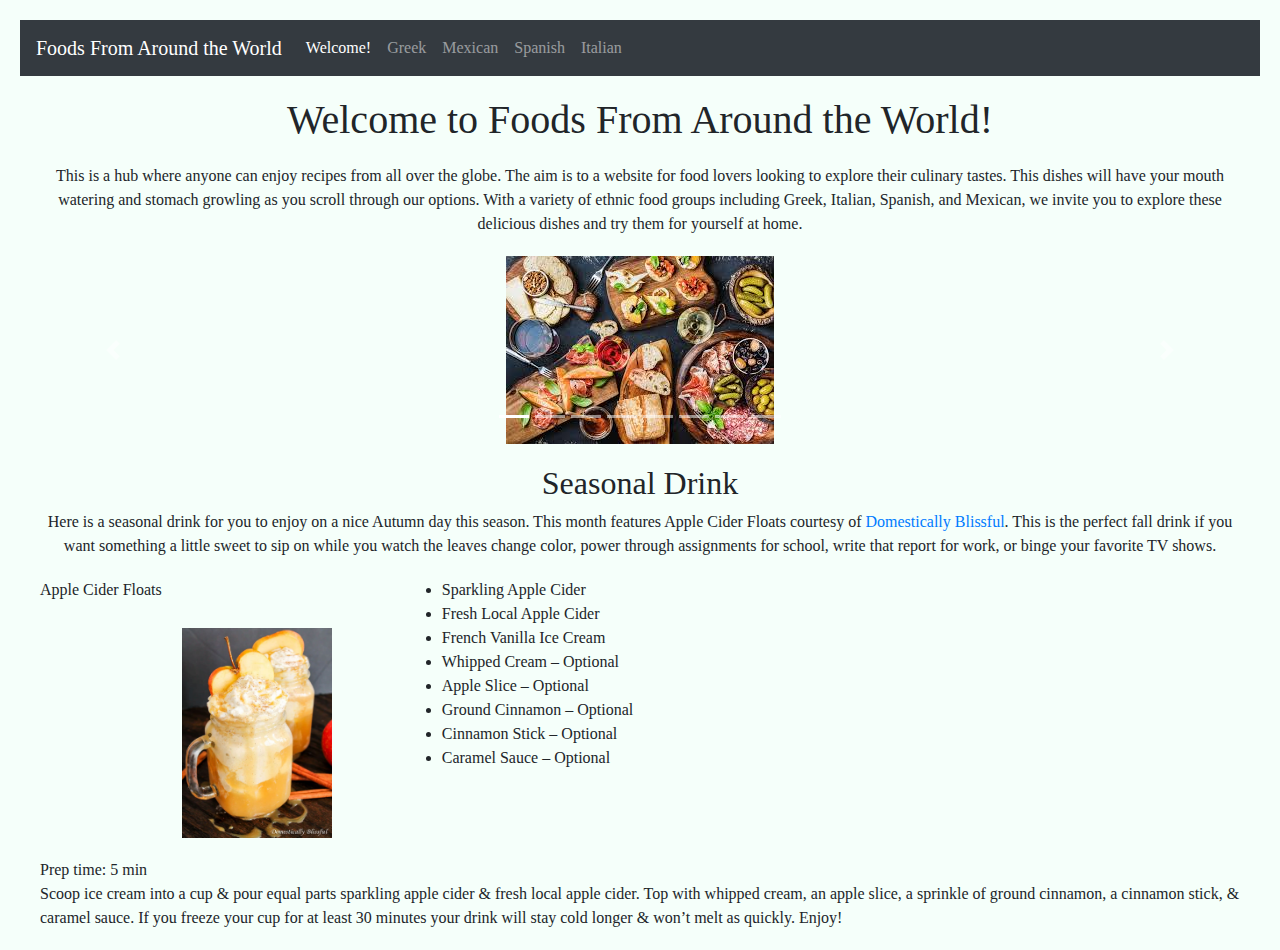
==== index.html @ 852ca3a0 "fix style" ====
<!DOCTYPE html>
<html lang="en">
  <head>
    <meta charset="utf-8">
    <meta name="viewport" content="width=device-width, initial-scale=1">
    <link rel="stylesheet" href="https://maxcdn.bootstrapcdn.com/bootstrap/4.3.1/css/bootstrap.min.css">
    <link rel="stylesheet" href="style.css">
	<script src="https://ajax.googleapis.com/ajax/libs/jquery/3.4.1/jquery.min.js"></script>
    <script src="interact.js"></script>
	<title> Foods From Around the World</title>
  </head>
  
  <body>
    <nav class="navbar navbar-expand-md bg-dark navbar-dark">
      <a class="navbar-brand" href="#">Foods From Around the World</a>
      <button class="navbar-toggler" type="button" data-toggle="collapse" data-target="#collapsibleNavbar">

        <span class="navbar-toggler-icon"></span>
      </button>
      <div class="collapse navbar-collapse" id="collapsibleNavbar">
        <ul class="navbar-nav">
          <li class="nav-item, active">
            <a class="nav-link" href="index.html">Welcome!</a>
          </li>
          <li class="nav-item">
            <a class="nav-link" href="Greek.html">Greek</a>
          </li>
          <li class="nav-item">
            <a class="nav-link" href="Mexican.html">Mexican</a>
          </li>    
		  <li class="nav-item">
            <a class="nav-link" href="Spanish.html">Spanish</a>
          </li> 
		  <li class="nav-item"> 
            <a class="nav-link" href="Italian.html">Italian</a>
          </li>	
        </ul>
      </div>  
    </nav>
	
	<h1>Welcome to Foods From Around the World!</h1>
	
	<p>
	This is a hub where anyone can enjoy recipes from all over the globe.
	The aim is to a website for food lovers looking to explore their culinary tastes.
	This dishes will have your mouth watering and stomach growling as you scroll through
	our options. With a variety of ethnic food groups including Greek, Italian, 
	Spanish, and Mexican, we invite you to explore these delicious dishes and try 
	them for yourself at home.
	</p>
	
	<div id="demo" class="carousel slide" data-ride="carousel">
  <!-- Indicators -->
  <ul class="carousel-indicators">
    <li data-target="#demo" data-slide-to="0" class="active"></li>
    <li data-target="#demo" data-slide-to="1"></li>
    <li data-target="#demo" data-slide-to="2"></li>
	<li data-target="#demo" data-slide-to="3"></li>
	<li data-target="#demo" data-slide-to="4"></li>
	<li data-target="#demo" data-slide-to="5"></li>
	<li data-target="#demo" data-slide-to="6"></li>
	<li data-target="#demo" data-slide-to="7"></li>
  </ul>
  <!-- The slideshow -->
  <div class="carousel-inner">
    <div class="carousel-item active">
      <img src="0.jpg" alt="food-0" class="mx-auto d-block">
    </div>
    <div class="carousel-item">
      <img src="1.jpg" alt="food-1" class="mx-auto d-block">
    </div>
    <div class="carousel-item">
      <img src="2.jpg" alt="food-2" class="mx-auto d-block">
    </div>
	<div class="carousel-item">
      <img src="3.jpg" alt="food-3" class="mx-auto d-block">
    </div>
	<div class="carousel-item">
      <img src="4.jpg" alt="food-4" class="mx-auto d-block">
    </div>
	<div class="carousel-item">
      <img src="5.jpg" alt="food-5" class="mx-auto d-block">
    </div>
	<div class="carousel-item">
      <img src="6.jpg" alt="food-6" class="mx-auto d-block">
    </div>
	<div class="carousel-item">
      <img src="7.jpg" alt="food-7" class="mx-auto d-block">
    </div>
  </div>
  <!-- Left and right controls -->
  <a class="carousel-control-prev" href="#demo" data-slide="prev">
    <span class="carousel-control-prev-icon"></span>
  </a>
  <a class="carousel-control-next" href="#demo" data-slide="next">
    <span class="carousel-control-next-icon"></span>
  </a>
</div>

	<h2>Seasonal Drink</h2>
	<p id="drinkText">
	Here is a seasonal drink for you to enjoy on a nice Autumn day this season. This 
	month features  Apple Cider Floats courtesy of <a href="https://domesticallyblissful.com/apple-cider-floats/">Domestically Blissful</a>.
	This is the perfect fall drink if you want something a little sweet to sip on while
	you watch the leaves change color, power through assignments for school, write that
	report for work, or binge your favorite TV shows.
	</p>
	<div class="row">
		Apple Cider Floats
		<p><img id="appleFloats" src="Apple-Cider-Floats.jpg" alt="Apple Cider Floats" >
		<ul>
		<li>Sparkling Apple Cider</li>
		<li>Fresh Local Apple Cider</li>
		<li>French Vanilla Ice Cream</li>
		<li>Whipped Cream – Optional</li>
		<li>Apple Slice – Optional</li>
		<li>Ground Cinnamon – Optional</li>
		<li>Cinnamon Stick – Optional</li>
		<li>Caramel Sauce – Optional</li>
		</ul>
		Prep time: 5 min
		<br>Scoop ice cream into a cup & pour equal parts sparkling apple cider & fresh local apple cider.
		Top with whipped cream, an apple slice, a sprinkle of ground cinnamon, a cinnamon stick, & caramel sauce.
		If you freeze your cup for at least 30 minutes your drink will stay cold longer & won’t melt as quickly.
		Enjoy!
	</div>
	
      <script src="https://ajax.googleapis.com/ajax/libs/jquery/3.4.1/jquery.min.js"></script>
      <script src="https://maxcdn.bootstrapcdn.com/bootstrap/4.3.1/js/bootstrap.min.js"></script>
	  
  </body>
</html>
---- style.css ----
#content {
     margin-left: 20px;
}
#g1{  
  border: double 5px;
  width:800px;
  height:720px; 
  float: right;
  border: solid 5px;
  width:250px;
  height:250px; 
  margin-top:50px;
  margin-right:20px;
  margin-left:20px;
}
#gs{
	min-width: 350px;
	border: double 5px;
}
#cr{
  border: double 5px;
  width:826px;
  height:620px; 
  margin-top:50px;
  margin-right:50px;
}
#bk{
  border: double 5px;
  width:600px;
  margin-top:50px;
  margin-right:50px;
}
#bb{
  border: double 5px;
  width:682px;
  height:1024px; 
  margin-top:50px;
  margin-right:50px;
}
#na{
  border: double 5px;
  width:768px;
  height:512px; 
  margin-top:50px;
  margin-right:50px;  
}
#m2{
  float: left;
  border: double 5px;
  margin-top:50px;
  margin-left:50px;
}
#appleFloats{
	  float:center-left;
	  width:150px;
	  height:210px;
	  margin-top:50px;
	  margin-right:50px;
}
.row{
	margin-left: 20px;
}
#sp{
	margin-left:20px;
	border: double 5px;
}
#p{
  border: solid 5px;
  width: 260px;
  height: 195px;
  float: right;
  margin-top: 100px;
}
h1{
	text-align:center;
	margin-left: 20px;
	margin-right: 20px;
	margin-top: 20px;
	margin-bottom: 20px;
	font-family: "Times New Roman", Times, serif;
}
h2{
	text-align:center;
	margin-left: 20px;
	margin-right: 20px;
	margin-top: 20px;
	font-family: "Times New Roman", Times, serif;
}
p{
	text-align:center;
	margin-left: 20px;
	margin-right: 20px;
	margin-bottom: 20px;
	font-family: "Times New Roman", Times, serif;
	text-size: 14;
}
#drinkText{
	text-align:center;
	margin-left: 20px;
	margin-right: 20px;
	margin-bottom: 20px;
	font-family: "Times New Roman", Times, serif;
	text-size: 14;
}
.drinkRecipe{
	margin-left: 20px;
}
body{
	background-color: MintCream;
	font-family: "Times New Roman", Times, serif;
	margin-left: 20px;
	margin-right: 20px;
	margin-top: 20px;
	margin-bottom: 20px;
}
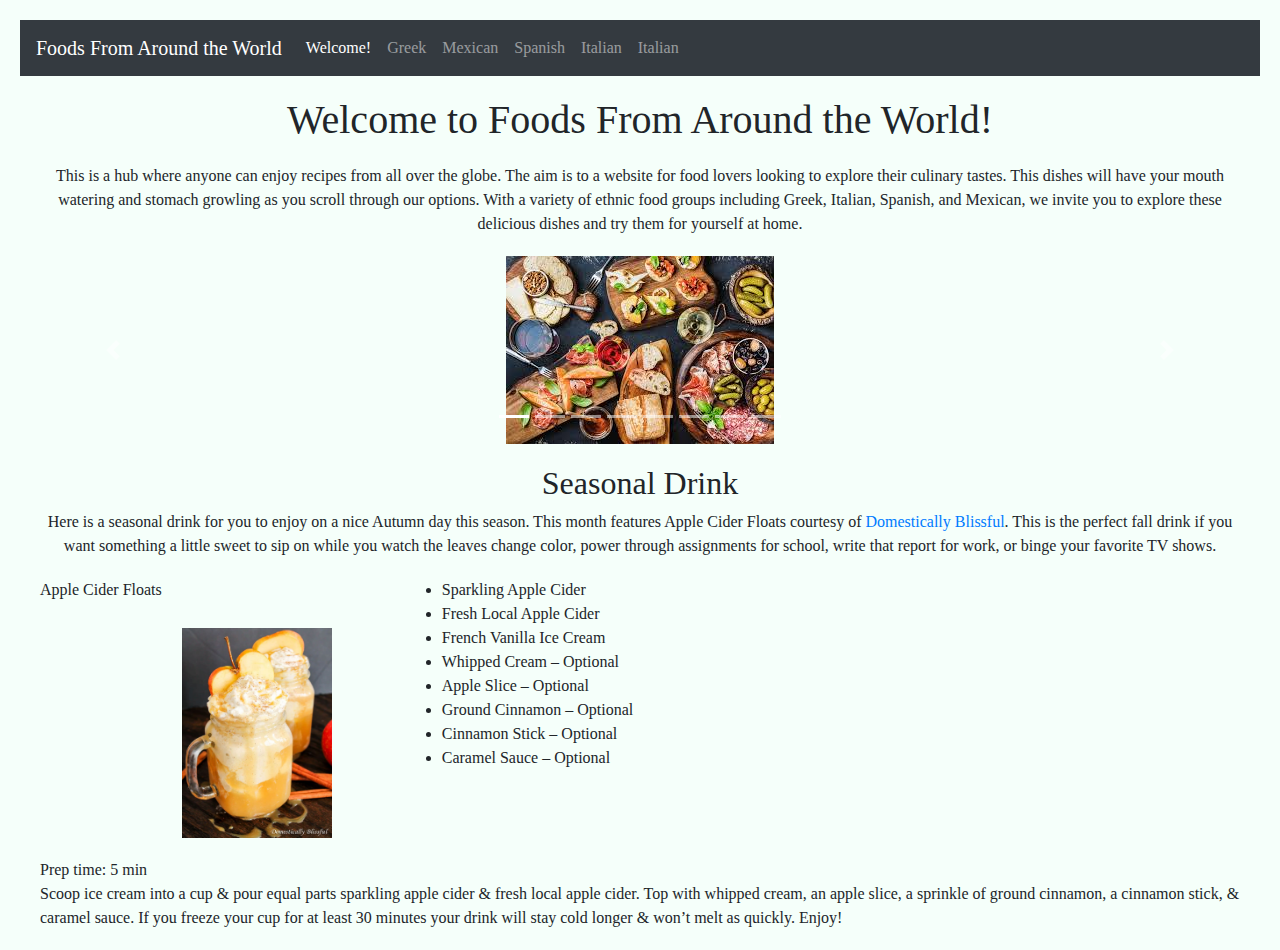
==== commit d19391d6: "update" ====
--- a/index.html
+++ b/index.html
@@ -30,6 +30,10 @@
           </li>    
 		  <li class="nav-item">
             <a class="nav-link" href="Spanish.html">Spanish</a>
+          </li>
+          <li class="nav-item"> 
+            <a class="nav-link" href="Italian.html">Italian</a>
+          </li>					  
           </li> 
 		  <li class="nav-item"> 
             <a class="nav-link" href="Italian.html">Italian</a>
--- a/style.css
+++ b/style.css
@@ -1,14 +1,14 @@
 #content {
      margin-left: 20px;
 }
-#g1{  
+#g1{
+
+  
   border: double 5px;
   width:800px;
   height:720px; 
   float: right;
   border: solid 5px;
-  width:250px;
-  height:250px; 
   margin-top:50px;
   margin-right:20px;
   margin-left:20px;
@@ -27,9 +27,11 @@
 #bk{
   border: double 5px;
   width:600px;
+  height:600px; 
   margin-top:50px;
   margin-right:50px;
 }
+
 #bb{
   border: double 5px;
   width:682px;
@@ -42,7 +44,7 @@
   width:768px;
   height:512px; 
   margin-top:50px;
-  margin-right:50px;  
+  margin-right:50px;
 }
 #m2{
   float: left;
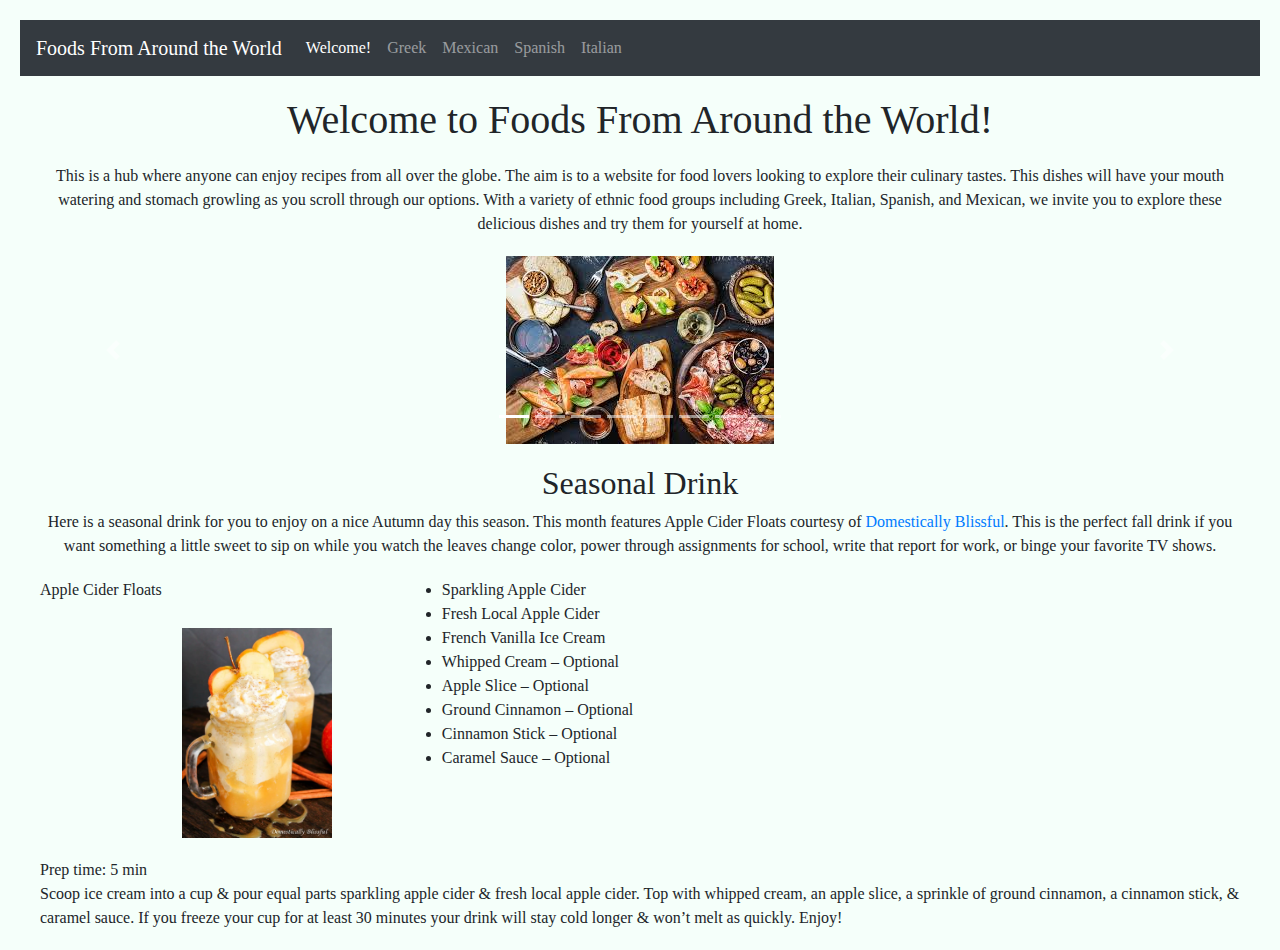
==== commit 6410f094: "fix style" ====
--- a/index.html
+++ b/index.html
@@ -12,7 +12,7 @@
   
   <body>
     <nav class="navbar navbar-expand-md bg-dark navbar-dark">
-      <a class="navbar-brand" href="#">Foods From Around the World</a>
+      <a class="navbar-brand" href="index.html">Foods From Around the World</a>
       <button class="navbar-toggler" type="button" data-toggle="collapse" data-target="#collapsibleNavbar">
 
         <span class="navbar-toggler-icon"></span>
@@ -30,10 +30,6 @@
           </li>    
 		  <li class="nav-item">
             <a class="nav-link" href="Spanish.html">Spanish</a>
-          </li>
-          <li class="nav-item"> 
-            <a class="nav-link" href="Italian.html">Italian</a>
-          </li>					  
           </li> 
 		  <li class="nav-item"> 
             <a class="nav-link" href="Italian.html">Italian</a>
--- a/style.css
+++ b/style.css
@@ -1,14 +1,21 @@
 #content {
      margin-left: 20px;
 }
-#g1{
+.Mexican{
 
-  
-  border: double 5px;
+}
+#it{
+	min-width: 350px;
+	border: double 5px;
+}
+#g1{  
+  border: solid 5px;
   width:800px;
   height:720px; 
   float: right;
   border: solid 5px;
+  width:250px;
+  height:250px; 
   margin-top:50px;
   margin-right:20px;
   margin-left:20px;
@@ -17,34 +24,37 @@
 	min-width: 350px;
 	border: double 5px;
 }
+#mx{
+	min-width: 350px;
+	border: double 5px;
+}
 #cr{
-  border: double 5px;
-  width:826px;
-  height:620px; 
+  border: solid 5px;
+  float : right;
+  width:330px;
+  height:330px; 
   margin-top:50px;
-  margin-right:50px;
+  margin-right:20px;
+    margin-left:20px
 }
 #bk{
-  border: double 5px;
-  width:600px;
-  height:600px; 
-  margin-top:50px;
-  margin-right:50px;
+  border: solid 5px;
+  width:350px;
+  height: 350px;
+  float: center;
+  margin-right:20px;
 }
-
 #bb{
-  border: double 5px;
-  width:682px;
-  height:1024px; 
-  margin-top:50px;
-  margin-right:50px;
+  border: solid 5px;
+  width:350;
+  height:350;
+  margin-right:20px;
 }
 #na{
-  border: double 5px;
-  width:768px;
-  height:512px; 
-  margin-top:50px;
-  margin-right:50px;
+  border: solid 5px;
+  width:350px;
+  height:350px; 
+  margin-right:50px;  
 }
 #m2{
   float: left;
@@ -63,7 +73,7 @@
 	margin-left: 20px;
 }
 #sp{
-	margin-left:20px;
+	min-width: 350px;
 	border: double 5px;
 }
 #p{
@@ -80,6 +90,7 @@
 	margin-top: 20px;
 	margin-bottom: 20px;
 	font-family: "Times New Roman", Times, serif;
+	font-size: 14;
 }
 h2{
 	text-align:center;
@@ -87,6 +98,7 @@
 	margin-right: 20px;
 	margin-top: 20px;
 	font-family: "Times New Roman", Times, serif;
+	font-size: 14;
 }
 p{
 	text-align:center;
@@ -94,7 +106,7 @@
 	margin-right: 20px;
 	margin-bottom: 20px;
 	font-family: "Times New Roman", Times, serif;
-	text-size: 14;
+	font-size: 14;
 }
 #drinkText{
 	text-align:center;
@@ -102,7 +114,7 @@
 	margin-right: 20px;
 	margin-bottom: 20px;
 	font-family: "Times New Roman", Times, serif;
-	text-size: 14;
+	font-size: 14;
 }
 .drinkRecipe{
 	margin-left: 20px;
@@ -114,4 +126,5 @@
 	margin-right: 20px;
 	margin-top: 20px;
 	margin-bottom: 20px;
+	font-size: 14;
 }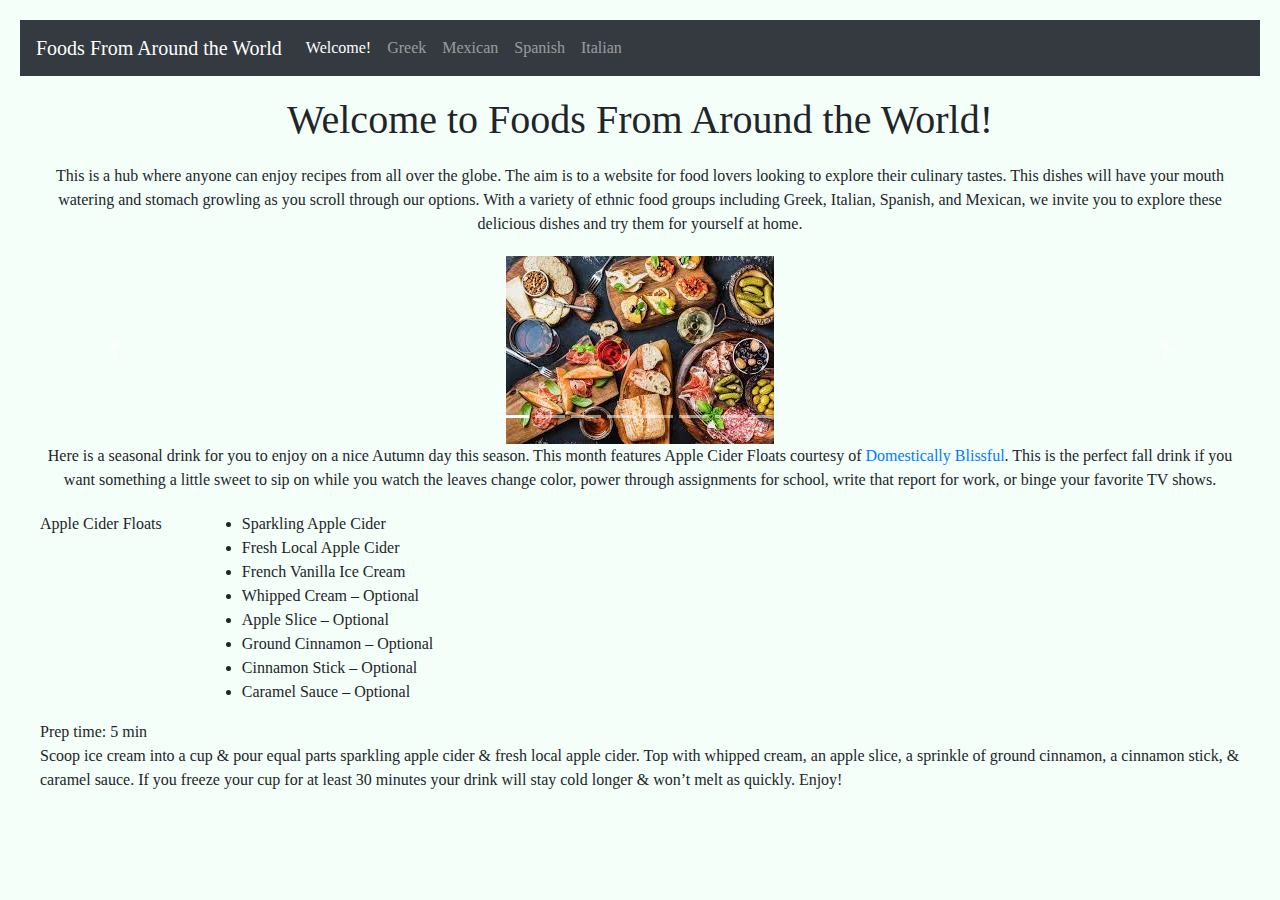
==== commit 546487d3: "add fadeIn()" ====
--- a/index.html
+++ b/index.html
@@ -9,7 +9,7 @@
     <script src="interact.js"></script>
 	<title> Foods From Around the World</title>
   </head>
-  
+
   <body>
     <nav class="navbar navbar-expand-md bg-dark navbar-dark">
       <a class="navbar-brand" href="index.html">Foods From Around the World</a>
@@ -27,28 +27,29 @@
           </li>
           <li class="nav-item">
             <a class="nav-link" href="Mexican.html">Mexican</a>
-          </li>    
+          </li>
 		  <li class="nav-item">
             <a class="nav-link" href="Spanish.html">Spanish</a>
-          </li> 
-		  <li class="nav-item"> 
+
+          </li>
+          <li class="nav-item">
             <a class="nav-link" href="Italian.html">Italian</a>
-          </li>	
+          </li>
         </ul>
-      </div>  
+      </div>
     </nav>
-	
+
 	<h1>Welcome to Foods From Around the World!</h1>
-	
+
 	<p>
 	This is a hub where anyone can enjoy recipes from all over the globe.
 	The aim is to a website for food lovers looking to explore their culinary tastes.
 	This dishes will have your mouth watering and stomach growling as you scroll through
-	our options. With a variety of ethnic food groups including Greek, Italian, 
-	Spanish, and Mexican, we invite you to explore these delicious dishes and try 
+	our options. With a variety of ethnic food groups including Greek, Italian,
+	Spanish, and Mexican, we invite you to explore these delicious dishes and try
 	them for yourself at home.
 	</p>
-	
+
 	<div id="demo" class="carousel slide" data-ride="carousel">
   <!-- Indicators -->
   <ul class="carousel-indicators">
@@ -99,13 +100,13 @@
 
 	<h2>Seasonal Drink</h2>
 	<p id="drinkText">
-	Here is a seasonal drink for you to enjoy on a nice Autumn day this season. This 
+	Here is a seasonal drink for you to enjoy on a nice Autumn day this season. This
 	month features  Apple Cider Floats courtesy of <a href="https://domesticallyblissful.com/apple-cider-floats/">Domestically Blissful</a>.
 	This is the perfect fall drink if you want something a little sweet to sip on while
 	you watch the leaves change color, power through assignments for school, write that
 	report for work, or binge your favorite TV shows.
 	</p>
-	<div class="row">
+	<div class="row" id "floatRecipe">
 		Apple Cider Floats
 		<p><img id="appleFloats" src="Apple-Cider-Floats.jpg" alt="Apple Cider Floats" >
 		<ul>
@@ -124,9 +125,9 @@
 		If you freeze your cup for at least 30 minutes your drink will stay cold longer & won’t melt as quickly.
 		Enjoy!
 	</div>
-	
+
       <script src="https://ajax.googleapis.com/ajax/libs/jquery/3.4.1/jquery.min.js"></script>
       <script src="https://maxcdn.bootstrapcdn.com/bootstrap/4.3.1/js/bootstrap.min.js"></script>
-	  
+
   </body>
 </html>
--- a/style.css
+++ b/style.css
@@ -8,14 +8,24 @@
 	min-width: 350px;
 	border: double 5px;
 }
-#g1{  
+#pasta{
   border: solid 5px;
   width:800px;
-  height:720px; 
-  float: right;
+  height:720px;
   border: solid 5px;
   width:250px;
-  height:250px; 
+  height:250px;
+  margin-top:50px;
+  margin-right:20px;
+  margin-left:20px;
+}
+#g1{
+  border: solid 5px;
+  width:800px;
+  height:720px;
+  border: solid 5px;
+  width:250px;
+  height:250px;
   margin-top:50px;
   margin-right:20px;
   margin-left:20px;
@@ -32,12 +42,19 @@
   border: solid 5px;
   float : right;
   width:330px;
-  height:330px; 
+  height:330px;
   margin-top:50px;
   margin-right:20px;
     margin-left:20px
 }
 #bk{
+  border: solid 5px;
+  width:350px;
+  height: 350px;
+  float: center;
+  margin-right:20px;
+}
+#bkf{
   border: solid 5px;
   width:350px;
   height: 350px;
@@ -53,8 +70,8 @@
 #na{
   border: solid 5px;
   width:350px;
-  height:350px; 
-  margin-right:50px;  
+  height:350px;
+  margin-right:50px;
 }
 #m2{
   float: left;
@@ -63,6 +80,7 @@
   margin-left:50px;
 }
 #appleFloats{
+  display: none;
 	  float:center-left;
 	  width:150px;
 	  height:210px;
@@ -93,6 +111,7 @@
 	font-size: 14;
 }
 h2{
+  display: none;
 	text-align:center;
 	margin-left: 20px;
 	margin-right: 20px;
@@ -127,4 +146,4 @@
 	margin-top: 20px;
 	margin-bottom: 20px;
 	font-size: 14;
-}+}
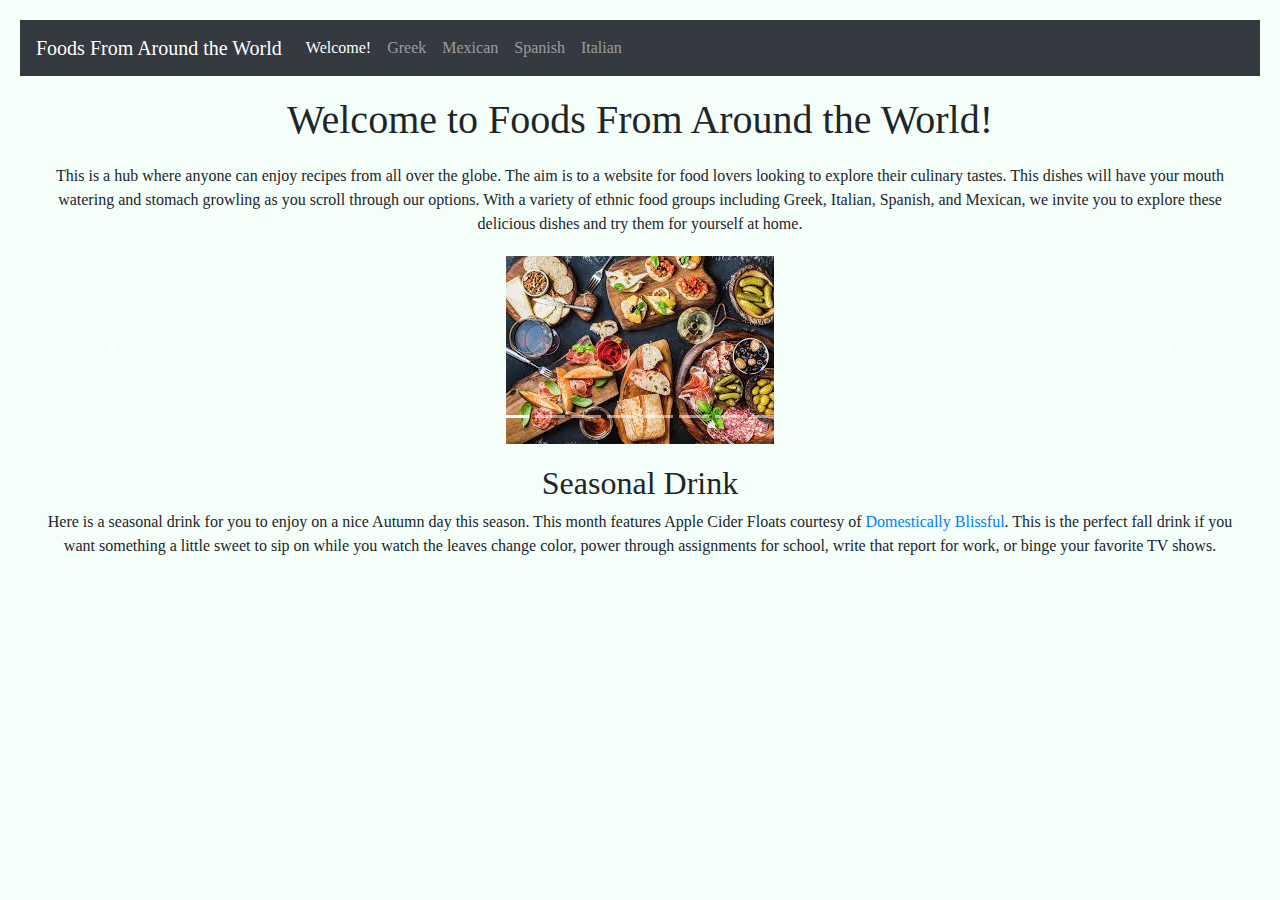
==== commit 1ae9d288: "fix jQuery" ====
--- a/index.html
+++ b/index.html
@@ -106,7 +106,7 @@
 	you watch the leaves change color, power through assignments for school, write that
 	report for work, or binge your favorite TV shows.
 	</p>
-	<div class="row" id "floatRecipe">
+	<div class="floatRecipe">
 		Apple Cider Floats
 		<p><img id="appleFloats" src="Apple-Cider-Floats.jpg" alt="Apple Cider Floats" >
 		<ul>
--- a/style.css
+++ b/style.css
@@ -110,8 +110,10 @@
 	font-family: "Times New Roman", Times, serif;
 	font-size: 14;
 }
+.floatRecipe{
+display: none;
+}
 h2{
-  display: none;
 	text-align:center;
 	margin-left: 20px;
 	margin-right: 20px;
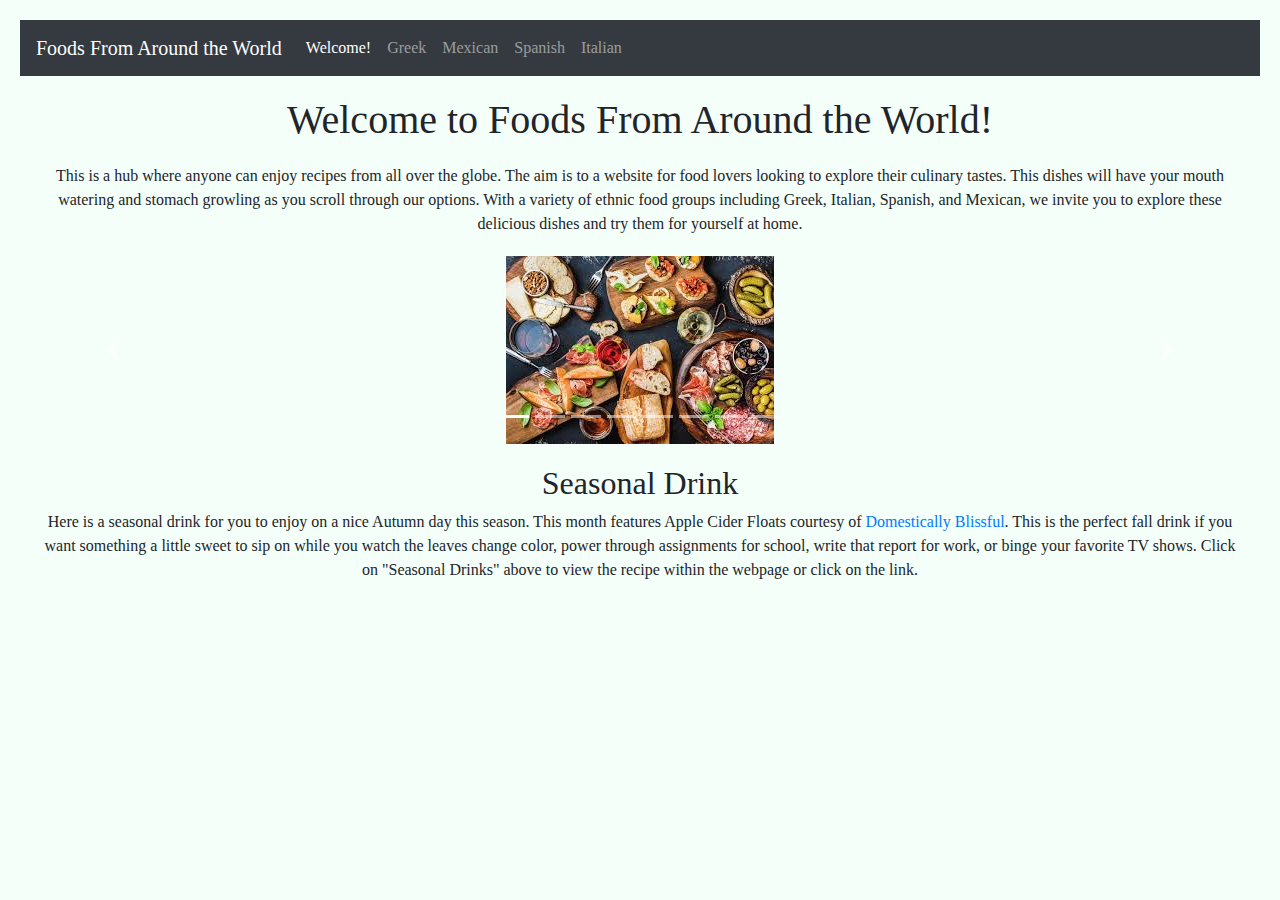
==== commit 252e93ac: "edit drink text" ====
--- a/index.html
+++ b/index.html
@@ -104,7 +104,8 @@
 	month features  Apple Cider Floats courtesy of <a href="https://domesticallyblissful.com/apple-cider-floats/">Domestically Blissful</a>.
 	This is the perfect fall drink if you want something a little sweet to sip on while
 	you watch the leaves change color, power through assignments for school, write that
-	report for work, or binge your favorite TV shows.
+	report for work, or binge your favorite TV shows.  Click on "Seasonal Drinks" above
+  to view the recipe within the webpage or click on the link.
 	</p>
 	<div class="floatRecipe">
 		Apple Cider Floats
--- a/style.css
+++ b/style.css
@@ -81,7 +81,7 @@
 }
 #appleFloats{
   display: none;
-	  float:center-left;
+	  float:left;
 	  width:150px;
 	  height:210px;
 	  margin-top:50px;
